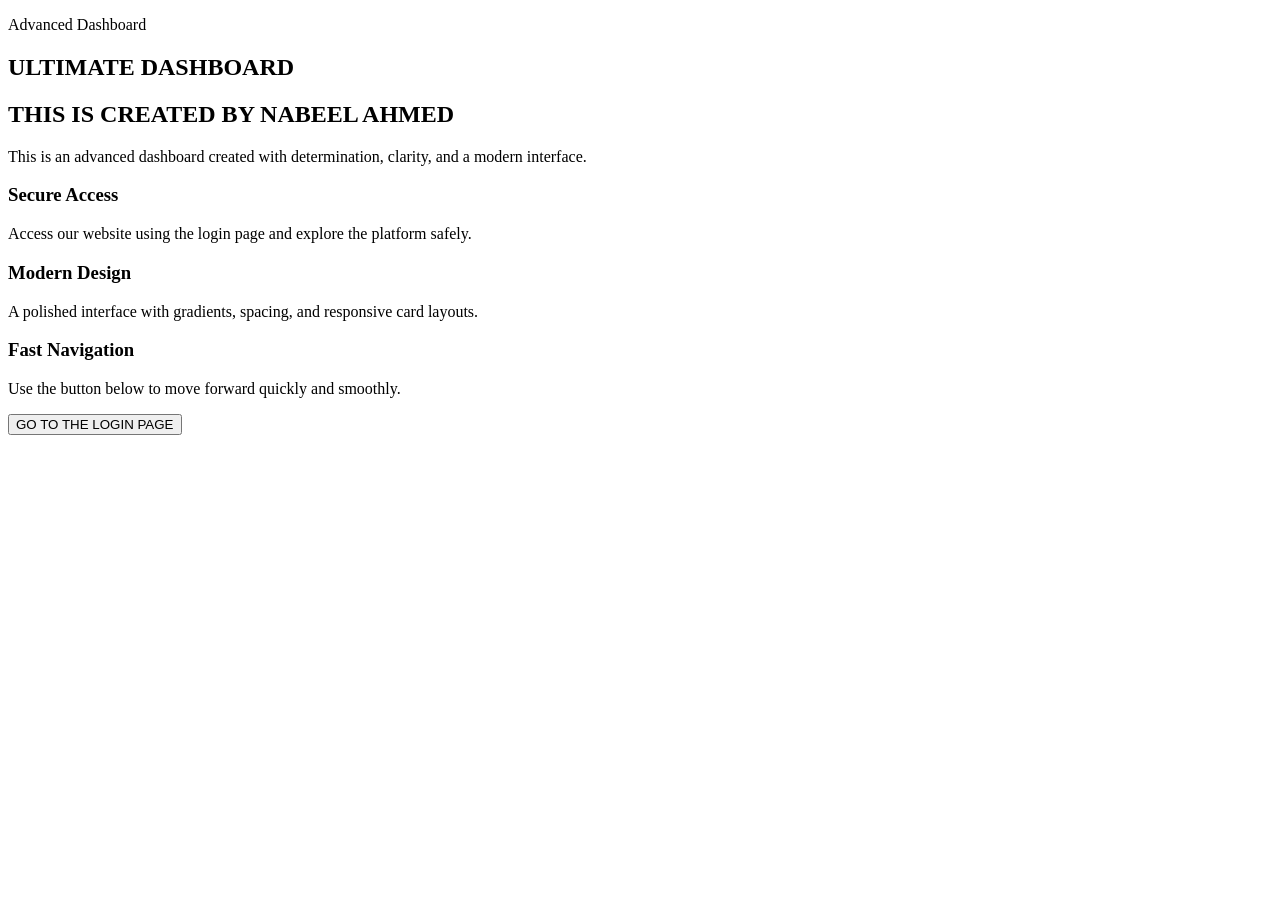
==== index.html @ 77694890 "Add files via upload" ====
<!DOCTYPE html>
<html lang="en">
<head>
    <meta charset="UTF-8">
    <meta name="viewport" content="width=device-width, initial-scale=1.0">
    <link rel="stylesheet" href="style.css">
    <title>Ultimate Dashboard</title>
</head>
<body>
    <main class="container">
        <section class="hero">
            <p class="badge">Advanced Dashboard</p>
            <h1>ULTIMATE DASHBOARD</h1>
            <h2>THIS IS CREATED BY NABEEL AHMED</h2>
            <p class="description">
                This is an advanced dashboard created with determination, clarity, and a modern interface.
            </p>
        </section>

        <section class="grid">
            <article class="card">
                <h3>Secure Access</h3>
                <p>Access our website using the login page and explore the platform safely.</p>
            </article>

            <article class="card">
                <h3>Modern Design</h3>
                <p>A polished interface with gradients, spacing, and responsive card layouts.</p>
            </article>

            <article class="card">
                <h3>Fast Navigation</h3>
                <p>Use the button below to move forward quickly and smoothly.</p>
            </article>
        </section>

        <div class="actions">
            <button onclick="window.location.href='about.html'">GO TO THE LOGIN PAGE</button>
        </div>
    </main>

    <script src="script.js"></script>
</body>
</html>
---- style.css ----
body{
background:linear-gradient(135 deg,
#667eea,#764ba2);


}
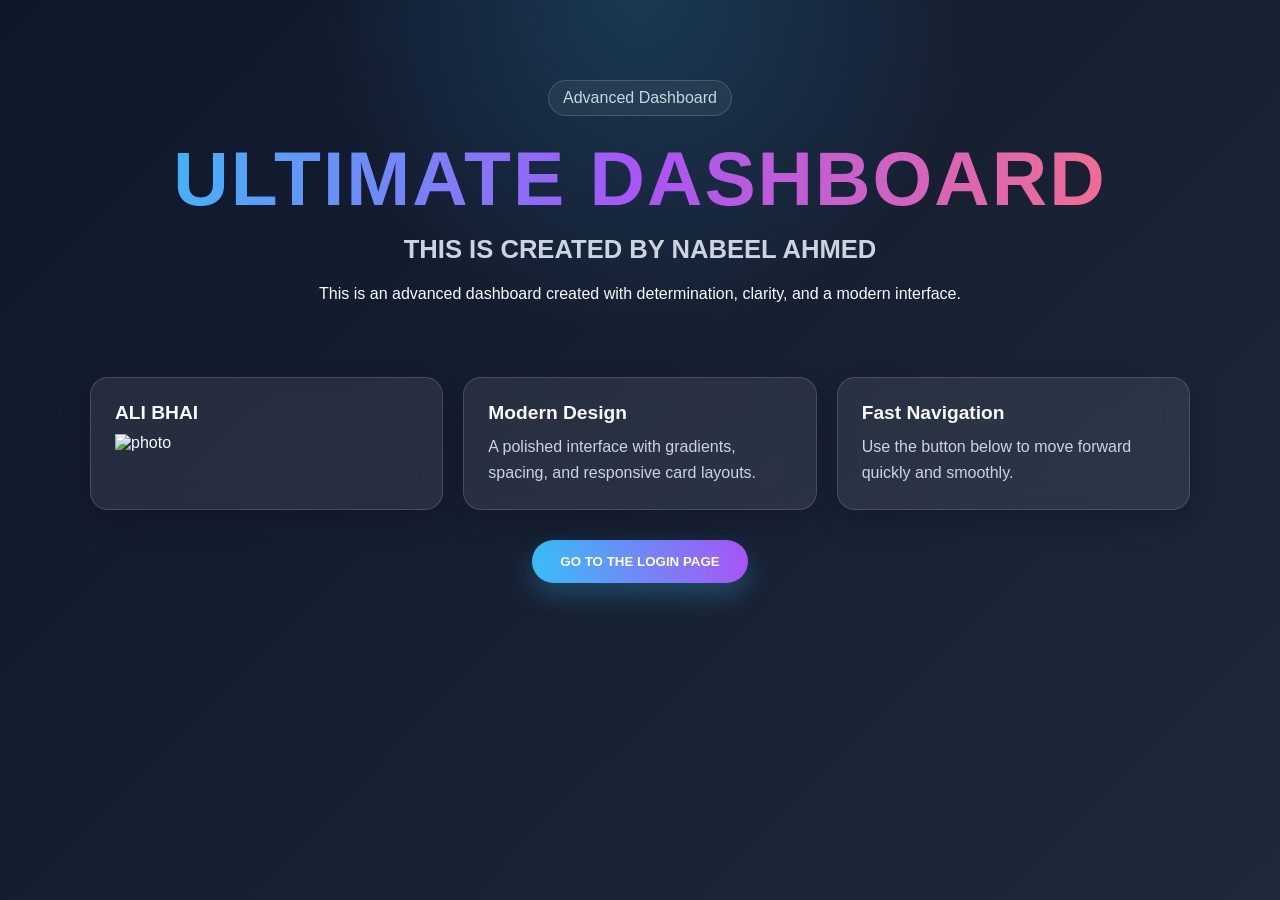
==== commit 4ed84468: "Update index.html" ====
--- a/index.html
+++ b/index.html
@@ -19,8 +19,13 @@
 
         <section class="grid">
             <article class="card">
-                <h3>Secure Access</h3>
-                <p>Access our website using the login page and explore the platform safely.</p>
+                <h3>ALI BHAI</h3>
+                <p><div class="frame">
+                  <div class="photo">
+                      <img src="photo.jpg" alt="photo">
+                  </div>
+                </div>
+                </p>
             </article>
 
             <article class="card">
@@ -41,4 +46,4 @@
 
     <script src="script.js"></script>
 </body>
-</html>+</html>
--- a/style.css
+++ b/style.css
@@ -1,6 +1,130 @@
-body{
-background:linear-gradient(135 deg,
-#667eea,#764ba2);
+* {
+    box-sizing: border-box;
+    margin: 0;
+    padding: 0;
+}
 
+:root {
+    --bg1: #0f172a;
+    --bg2: #1e293b;
+    --card: rgba(255, 255, 255, 0.08);
+    --border: rgba(255, 255, 255, 0.15);
+    --text: #f8fafc;
+    --muted: #cbd5e1;
+    --accent: #38bdf8;
+    --accent2: #a855f7;
+}
 
-}+body {
+    min-height: 100vh;
+    font-family: Arial, sans-serif;
+    color: var(--text);
+    background:
+        radial-gradient(circle at top, rgba(56, 189, 248, 0.18), transparent 30%),
+        linear-gradient(135deg, var(--bg1), var(--bg2));
+}
+
+.container {
+    width: min(1100px, 92%);
+    margin: 0 auto;
+    padding: 40px 0;
+}
+
+.hero {
+    text-align: center;
+    padding: 40px 20px;
+}
+
+.badge {
+    display: inline-block;
+    padding: 8px 14px;
+    border: 1px solid var(--border);
+    border-radius: 999px;
+    background: rgba(255, 255, 255, 0.06);
+    color: var(--muted);
+    margin-bottom: 18px;
+    backdrop-filter: blur(10px);
+}
+
+h1 {
+    font-size: clamp(2.4rem, 6vw, 4.8rem);
+    letter-spacing: 2px;
+    margin-bottom: 12px;
+    background: linear-gradient(90deg, #38bdf8, #a855f7, #fb7185);
+    -webkit-background-clip: text;
+    background-clip: text;
+    color: transparent;
+}
+
+h2 {
+    font-size: clamp(1.1rem, 2.5vw, 1.6rem);
+    color: var(--muted);
+    margin-bottom: 16px;
+}
+
+.description {
+    max-width: 760px;
+    margin: 0 auto;
+    color: var(--text);
+    line-height: 1.7;
+    font-size: 1rem;
+}
+
+.grid {
+    display: grid;
+    grid-template-columns: repeat(auto-fit, minmax(220px, 1fr));
+    gap: 20px;
+    margin-top: 30px;
+}
+
+.card {
+    padding: 24px;
+    border: 1px solid var(--border);
+    border-radius: 18px;
+    background: var(--card);
+    box-shadow: 0 12px 30px rgba(0, 0, 0, 0.2);
+    backdrop-filter: blur(14px);
+    transition: transform 0.25s ease, border-color 0.25s ease;
+}
+
+.card:hover {
+    transform: translateY(-6px);
+    border-color: rgba(56, 189, 248, 0.5);
+}
+
+.card h3 {
+    font-size: 1.2rem;
+    margin-bottom: 10px;
+}
+
+.card p {
+    color: var(--muted);
+    line-height: 1.6;
+}
+
+.actions {
+    display: flex;
+    justify-content: center;
+    margin-top: 30px;
+}
+
+button {
+    padding: 14px 28px;
+    border: none;
+    border-radius: 999px;
+    font-weight: bold;
+    color: white;
+    background: linear-gradient(90deg, var(--accent), var(--accent2));
+    cursor: pointer;
+    box-shadow: 0 12px 24px rgba(56, 189, 248, 0.25);
+    transition: transform 0.2s ease, opacity 0.2s ease;
+}
+
+button:hover {
+    transform: translateY(-2px);
+    opacity: 0.95;
+}
+
+button:active {
+    transform: translateY(0);
+}
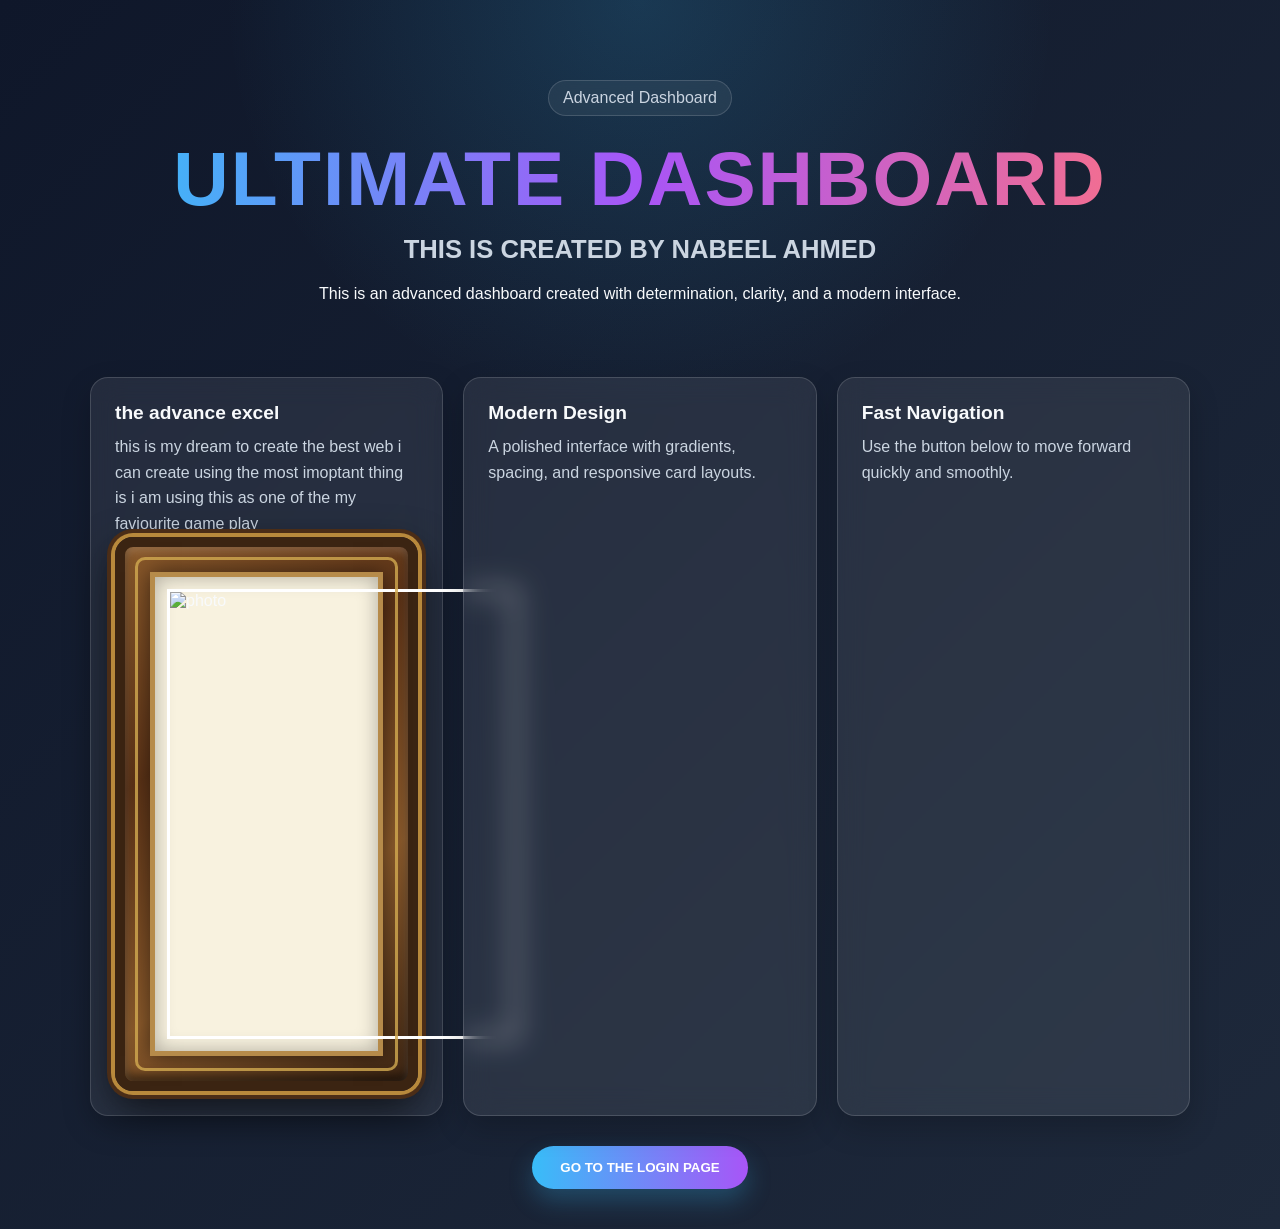
==== commit f78df94a: "Update index.html" ====
--- a/index.html
+++ b/index.html
@@ -19,7 +19,8 @@
 
         <section class="grid">
             <article class="card">
-                <h3>ALI BHAI</h3>
+                <h3>the advance excel </h3>
+                <p>this is my dream to create the best web i can create using the most imoptant thing is i am using this as one of the my faviourite game play</p>
                 <p><div class="frame">
                   <div class="photo">
                       <img src="photo.jpg" alt="photo">
--- a/style.css
+++ b/style.css
@@ -128,3 +128,64 @@
 button:active {
     transform: translateY(0);
 }
+
+/* OUTER FRAME */
+.frame{
+    padding:25px;
+    background:
+    linear-gradient(145deg,#8b5a2b,#5c3317,#8b5a2b,#3e2614);
+    border:10px solid #3b2412;
+    border-radius:18px;
+
+    box-shadow:
+    0 0 0 4px #b8893c,
+    0 0 0 8px #4b2d17,
+    0 15px 40px rgba(0,0,0,.7),
+    inset 0 4px 8px rgba(255,255,255,.15),
+    inset 0 -6px 10px rgba(0,0,0,.5);
+
+    position:relative;
+}
+
+/* GOLD DECORATION */
+.frame::before{
+    content:"";
+    position:absolute;
+    inset:10px;
+    border:3px solid rgba(210,170,80,.8);
+    border-radius:10px;
+    pointer-events:none;
+}
+
+/* PHOTO AREA */
+.photo{
+    background:#f8f2df;
+    padding:12px;
+    border:5px solid #b68b4a;
+    box-shadow:
+    inset 0 0 20px rgba(0,0,0,.3),
+    0 0 20px rgba(0,0,0,.5);
+}
+
+.photo img{
+    width:350px;
+    height:450px;
+    object-fit:cover;
+    display:block;
+    border:3px solid #ffffff;
+}
+
+/* CLASSY HOVER */
+.frame{
+    transition:.5s;
+}
+
+.frame:hover{
+    transform:scale(1.03) rotate(-1deg);
+
+    box-shadow:
+    0 0 0 4px gold,
+    0 0 25px rgba(255,215,0,.4),
+    0 20px 45px rgba(0,0,0,.8);
+}
+
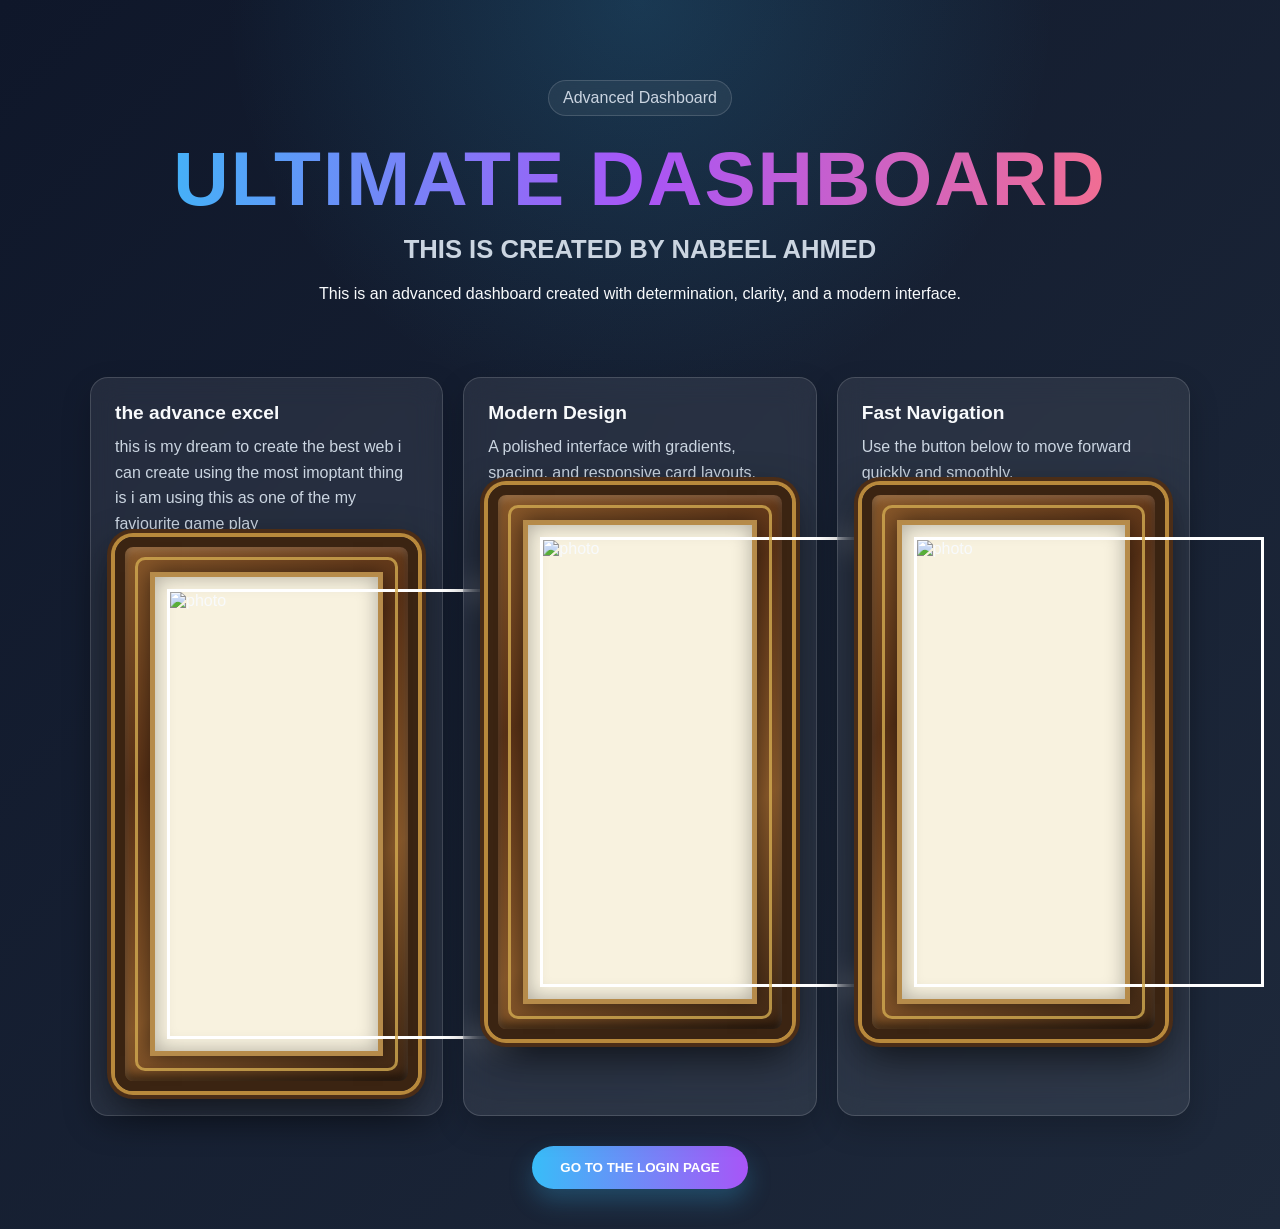
==== commit b8ded013: "Update index.html" ====
--- a/index.html
+++ b/index.html
@@ -32,11 +32,21 @@
             <article class="card">
                 <h3>Modern Design</h3>
                 <p>A polished interface with gradients, spacing, and responsive card layouts.</p>
+                <div class="frame">
+                  <div class="photo">
+                      <img src="photo.jpg" alt="photo">
+                  </div>
+                </div>
             </article>
 
             <article class="card">
                 <h3>Fast Navigation</h3>
                 <p>Use the button below to move forward quickly and smoothly.</p>
+                <div class="frame">
+                  <div class="photo">
+                      <img src="photo.jpg" alt="photo">
+                  </div>
+                </div>
             </article>
         </section>
 
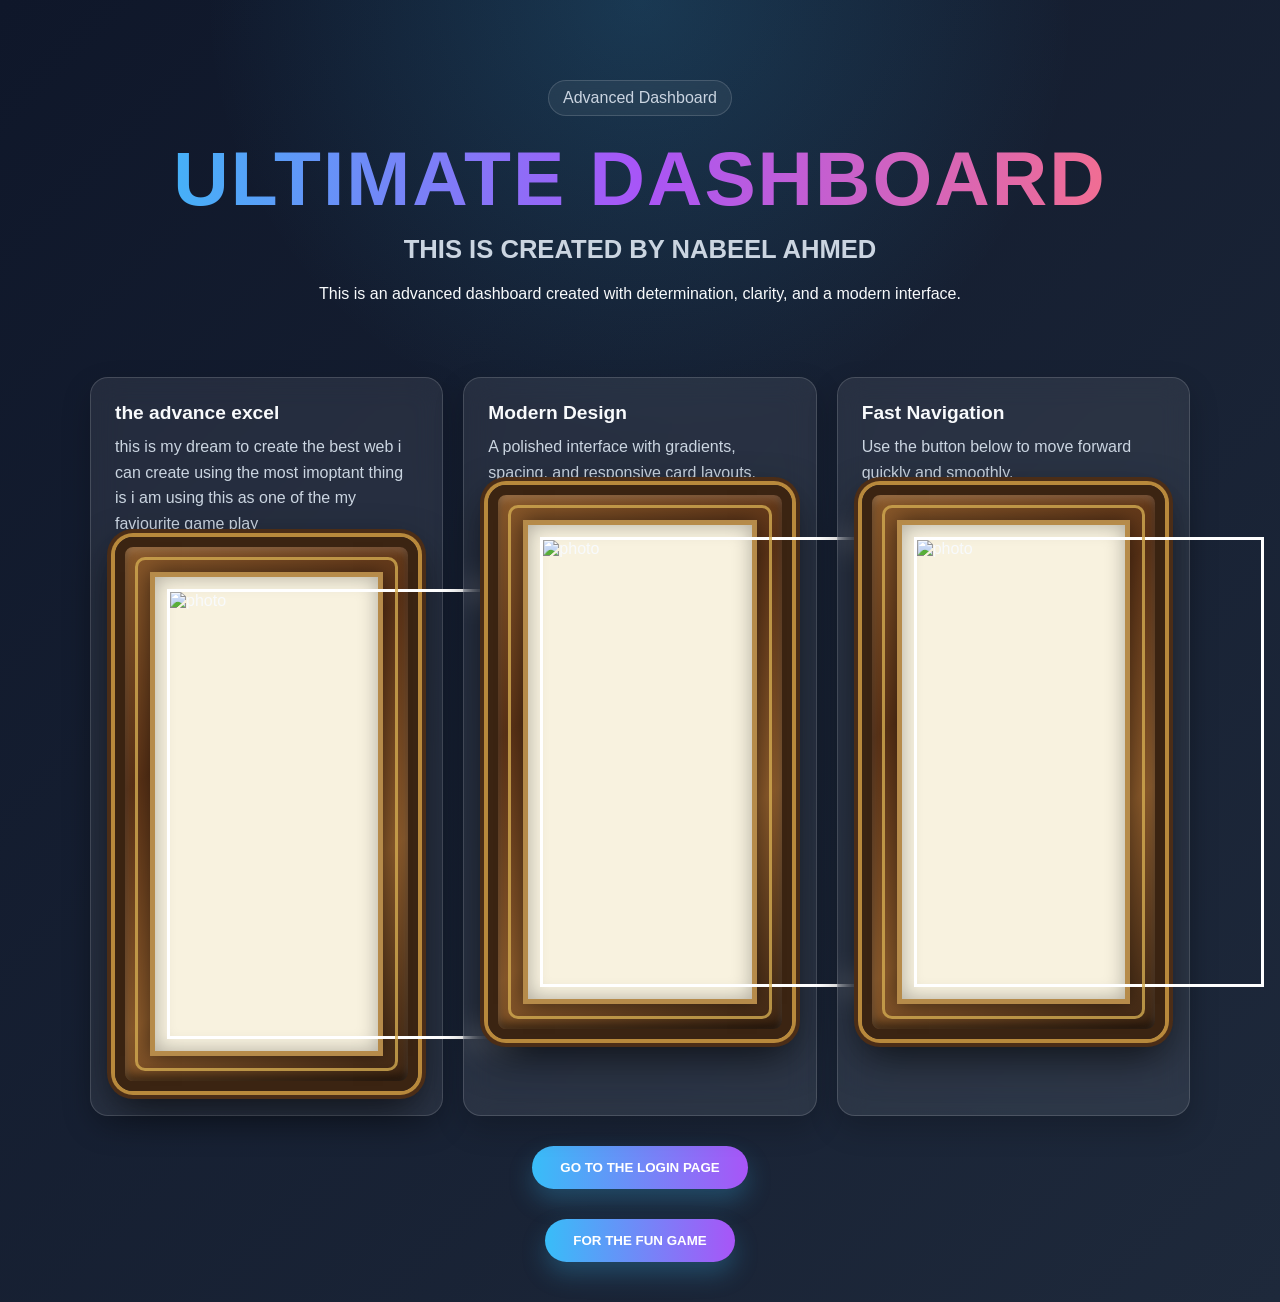
==== commit 7b94c9db: "Update index.html" ====
--- a/index.html
+++ b/index.html
@@ -53,6 +53,9 @@
         <div class="actions">
             <button onclick="window.location.href='about.html'">GO TO THE LOGIN PAGE</button>
         </div>
+        <div class="actions">
+          <button onclick="window.location.href='gamesmenu.html'">FOR THE FUN GAME</button>
+        </div>
     </main>
 
     <script src="script.js"></script>
